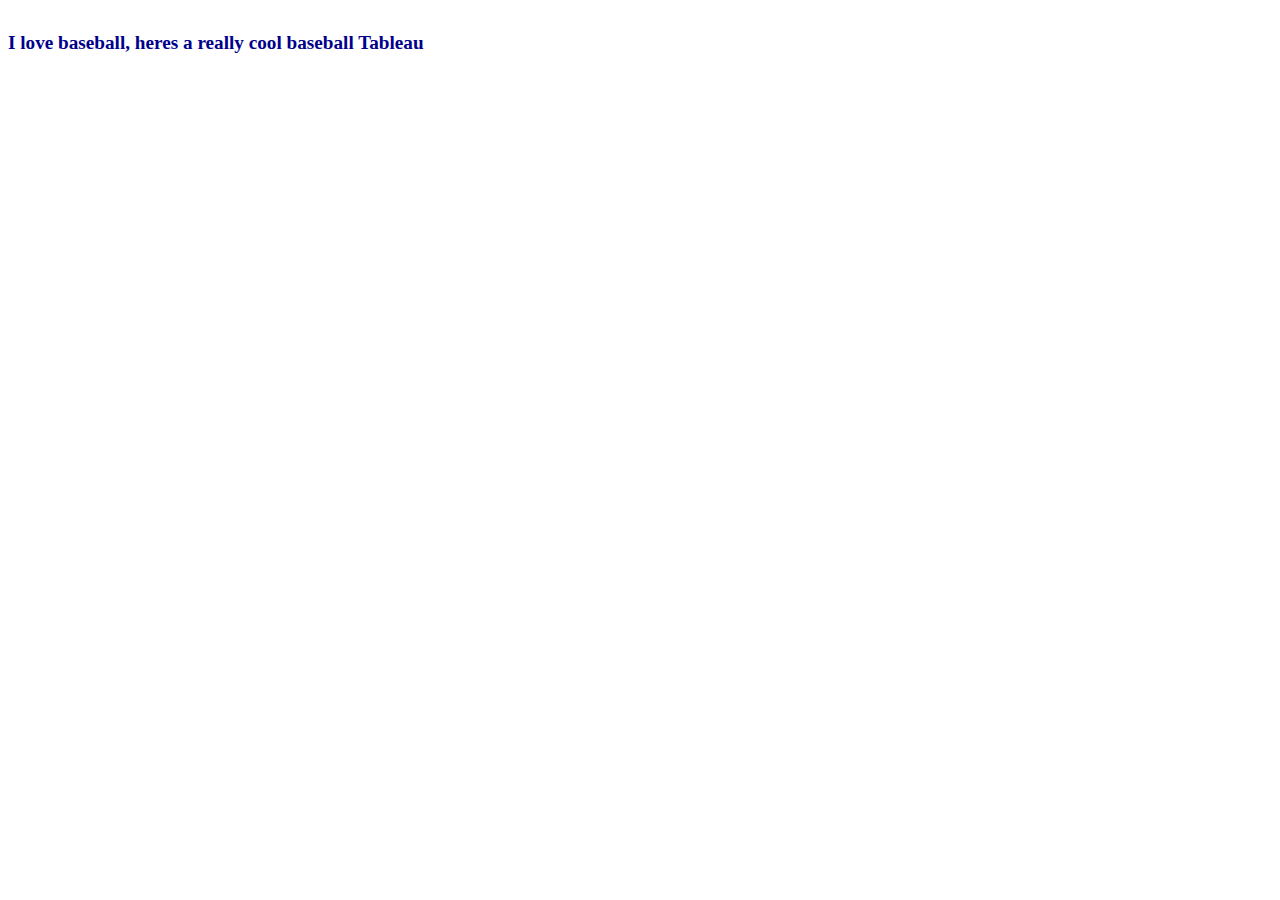
==== html/tableau.html @ 55c8a2fb "first commit" ====
<!DOCTYPE html>
<html lang="en">
<head>
    <meta charset="UTF-8">
    <meta name="viewport" content="width=device-width, initial-scale=1.0">
    <title>Baseball Tableau</title>
    <link rel="stylesheet" href="../css/tableau.css">
</head>
<body>
    <h5> I love baseball, heres a really cool baseball Tableau</h5>
    <div class='tableauPlaceholder' id='viz1701969832473' style='position: relative'><noscript><a href='#'><img alt=' ' src='https:&#47;&#47;public.tableau.com&#47;static&#47;images&#47;ML&#47;MLBAnalytics&#47;Main&#47;1_rss.png' style='border: none' /></a></noscript><object class='tableauViz'  style='display:none;'><param name='host_url' value='https%3A%2F%2Fpublic.tableau.com%2F' /> <param name='embed_code_version' value='3' /> <param name='site_root' value='' /><param name='name' value='MLBAnalytics&#47;Main' /><param name='tabs' value='yes' /><param name='toolbar' value='yes' /><param name='static_image' value='https:&#47;&#47;public.tableau.com&#47;static&#47;images&#47;ML&#47;MLBAnalytics&#47;Main&#47;1.png' /> <param name='animate_transition' value='yes' /><param name='display_static_image' value='yes' /><param name='display_spinner' value='yes' /><param name='display_overlay' value='yes' /><param name='display_count' value='yes' /><param name='language' value='en-US' /></object></div>                <script type='text/javascript'>                    var divElement = document.getElementById('viz1701969832473');                    var vizElement = divElement.getElementsByTagName('object')[0];                    if ( divElement.offsetWidth > 800 ) { vizElement.style.width='1100px';vizElement.style.height='850px';} else if ( divElement.offsetWidth > 500 ) { vizElement.style.width='1100px';vizElement.style.height='850px';} else { vizElement.style.width='100%';vizElement.style.height='1650px';}                     var scriptElement = document.createElement('script');                    scriptElement.src = 'https://public.tableau.com/javascripts/api/viz_v1.js';                    vizElement.parentNode.insertBefore(scriptElement, vizElement);                </script>
</body>
</html>
---- css/tableau.css ----
body {
    background-image: url(../assets/img/cool-background/png);
}

h5 {
    font-family: 'Times New Roman', Times, serif;
    color: darkblue;
    font-size: larger;
}
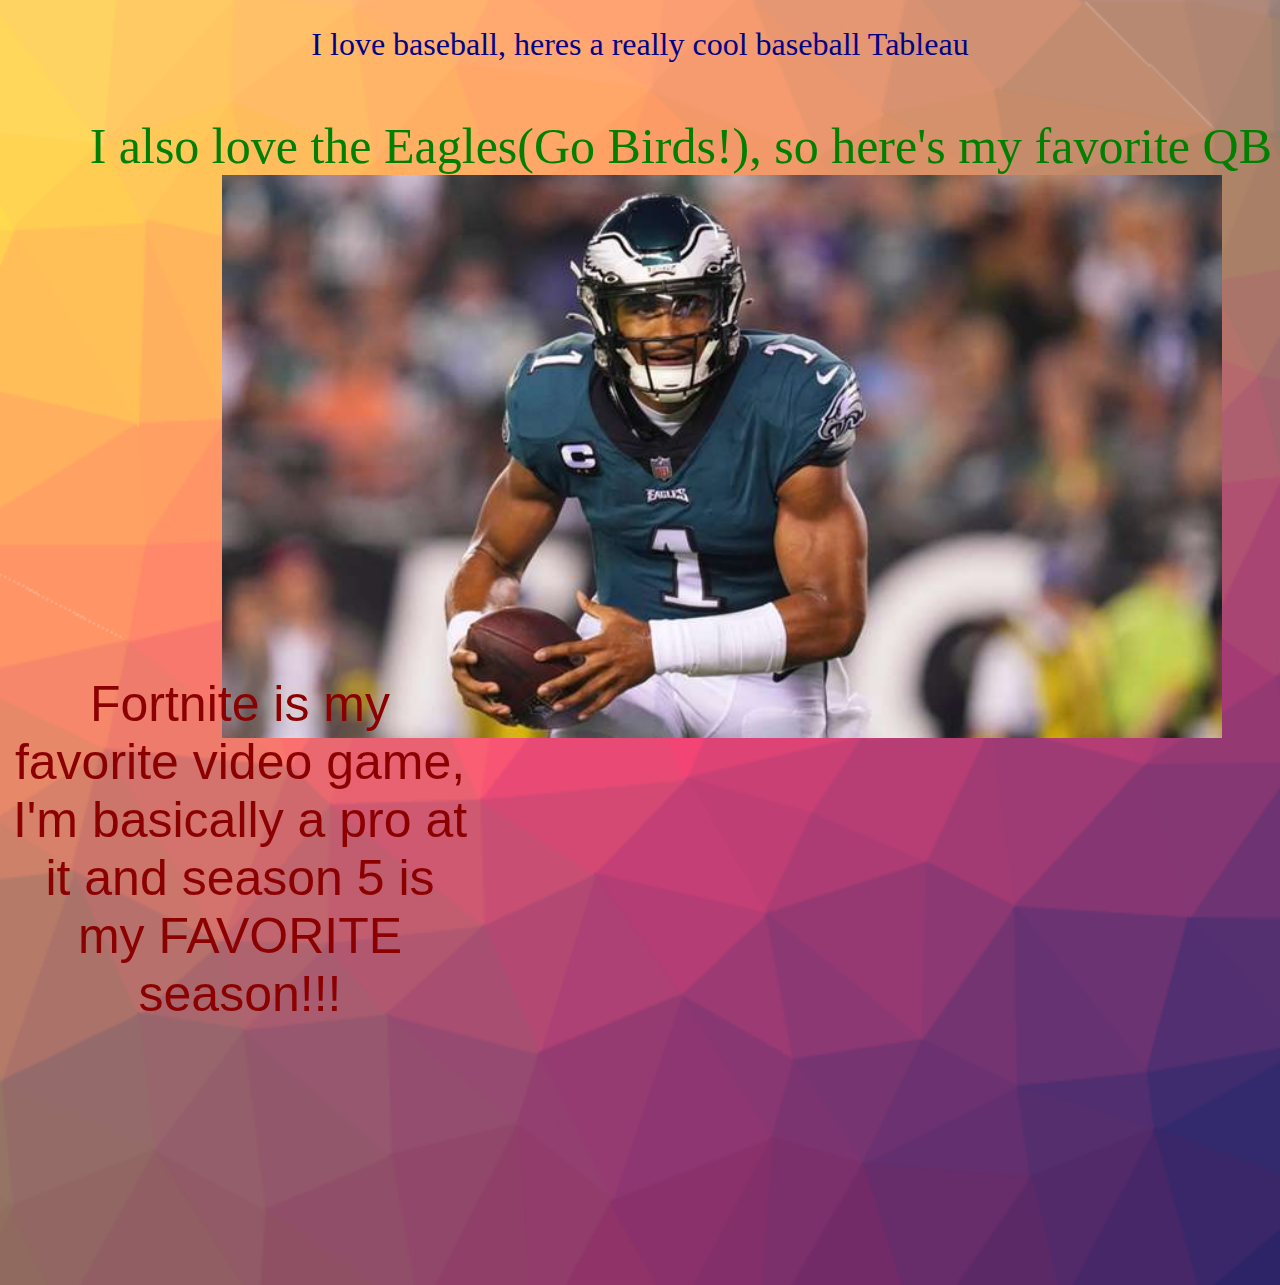
==== commit 7573a59d: "Add files via upload" ====
--- a/html/tableau.html
+++ b/html/tableau.html
@@ -7,7 +7,18 @@
     <link rel="stylesheet" href="../css/tableau.css">
 </head>
 <body>
-    <h5> I love baseball, heres a really cool baseball Tableau</h5>
-    <div class='tableauPlaceholder' id='viz1701969832473' style='position: relative'><noscript><a href='#'><img alt=' ' src='https:&#47;&#47;public.tableau.com&#47;static&#47;images&#47;ML&#47;MLBAnalytics&#47;Main&#47;1_rss.png' style='border: none' /></a></noscript><object class='tableauViz'  style='display:none;'><param name='host_url' value='https%3A%2F%2Fpublic.tableau.com%2F' /> <param name='embed_code_version' value='3' /> <param name='site_root' value='' /><param name='name' value='MLBAnalytics&#47;Main' /><param name='tabs' value='yes' /><param name='toolbar' value='yes' /><param name='static_image' value='https:&#47;&#47;public.tableau.com&#47;static&#47;images&#47;ML&#47;MLBAnalytics&#47;Main&#47;1.png' /> <param name='animate_transition' value='yes' /><param name='display_static_image' value='yes' /><param name='display_spinner' value='yes' /><param name='display_overlay' value='yes' /><param name='display_count' value='yes' /><param name='language' value='en-US' /></object></div>                <script type='text/javascript'>                    var divElement = document.getElementById('viz1701969832473');                    var vizElement = divElement.getElementsByTagName('object')[0];                    if ( divElement.offsetWidth > 800 ) { vizElement.style.width='1100px';vizElement.style.height='850px';} else if ( divElement.offsetWidth > 500 ) { vizElement.style.width='1100px';vizElement.style.height='850px';} else { vizElement.style.width='100%';vizElement.style.height='1650px';}                     var scriptElement = document.createElement('script');                    scriptElement.src = 'https://public.tableau.com/javascripts/api/viz_v1.js';                    vizElement.parentNode.insertBefore(scriptElement, vizElement);                </script>
+    <br>
+    <div class = "gmr"> I love baseball, heres a really cool baseball Tableau</div>
+    <br><br>
+    <center><div class='tableauPlaceholder' id='viz1701969832473' style='position: relative'><noscript><a href='#'><img alt=' ' src='https:&#47;&#47;public.tableau.com&#47;static&#47;images&#47;ML&#47;MLBAnalytics&#47;Main&#47;1_rss.png' style='border: none' /></a></noscript><object class='tableauViz'  style='display:none;'><param name='host_url' value='https%3A%2F%2Fpublic.tableau.com%2F' /> <param name='embed_code_version' value='3' /> <param name='site_root' value='' /><param name='name' value='MLBAnalytics&#47;Main' /><param name='tabs' value='yes' /><param name='toolbar' value='yes' /><param name='static_image' value='https:&#47;&#47;public.tableau.com&#47;static&#47;images&#47;ML&#47;MLBAnalytics&#47;Main&#47;1.png' /> <param name='animate_transition' value='yes' /><param name='display_static_image' value='yes' /><param name='display_spinner' value='yes' /><param name='display_overlay' value='yes' /><param name='display_count' value='yes' /><param name='language' value='en-US' /></object></div>                <script type='text/javascript'>                    var divElement = document.getElementById('viz1701969832473');                    var vizElement = divElement.getElementsByTagName('object')[0];                    if ( divElement.offsetWidth > 800 ) { vizElement.style.width='1100px';vizElement.style.height='850px';} else if ( divElement.offsetWidth > 500 ) { vizElement.style.width='1100px';vizElement.style.height='850px';} else { vizElement.style.width='100%';vizElement.style.height='1650px';}                     var scriptElement = document.createElement('script');                    scriptElement.src = 'https://public.tableau.com/javascripts/api/viz_v1.js';                    vizElement.parentNode.insertBefore(scriptElement, vizElement);                </script></center>
+    <br>
+    <div class ="nite">I also love the Eagles(Go Birds!), so here's my favorite QB</div>
+    <a class = "hurtz"><img src="../assets/img/eagles.jpeg" width = 125%></a>
+    <br>
+    <div class="fort">Fortnite is my favorite video game, I'm basically a pro at it and season 5 is my FAVORITE season!!!</div>
+        <center>
+        <iframe width="800" height="500" src="https://www.youtube.com/embed/Wjij-OX9RKI?si=rUncey1REfee2xAN" title="YouTube video player" frameborder="0" allow="accelerometer; autoplay; clipboard-write; encrypted-media; gyroscope; picture-in-picture; web-share" allowfullscreen></iframe>
+        </center>
+    </div>
 </body>
 </html>--- a/css/tableau.css
+++ b/css/tableau.css
@@ -1,9 +1,39 @@
 body {
-    background-image: url(../assets/img/cool-background/png);
+    background-image: url(../assets/img/cool-background.png) ;
+    height: 100%;
+    background-position: center;
+    background-repeat: no-repeat;
+    background-size: cover;
 }
 
-h5 {
+.gmr {
     font-family: 'Times New Roman', Times, serif;
     color: darkblue;
-    font-size: larger;
+    font-size: xx-large;
+    top: 50px;
+    text-align: center;
+}
+
+.nite {
+    font-family: cursive;
+    color: green;
+    font-size: 50px;
+    position: relative;
+    float: right;
+}
+
+.hurtz{
+    font-size: 150px;
+    position: relative;
+    float: right;
+    right: 250px;
+}
+
+.fort {
+    font-family: Arial, Helvetica, sans-serif;
+    font-size: 50px;
+    position: relative;
+    top: 500px;
+    text-align: center;
+    color: darkred;
 }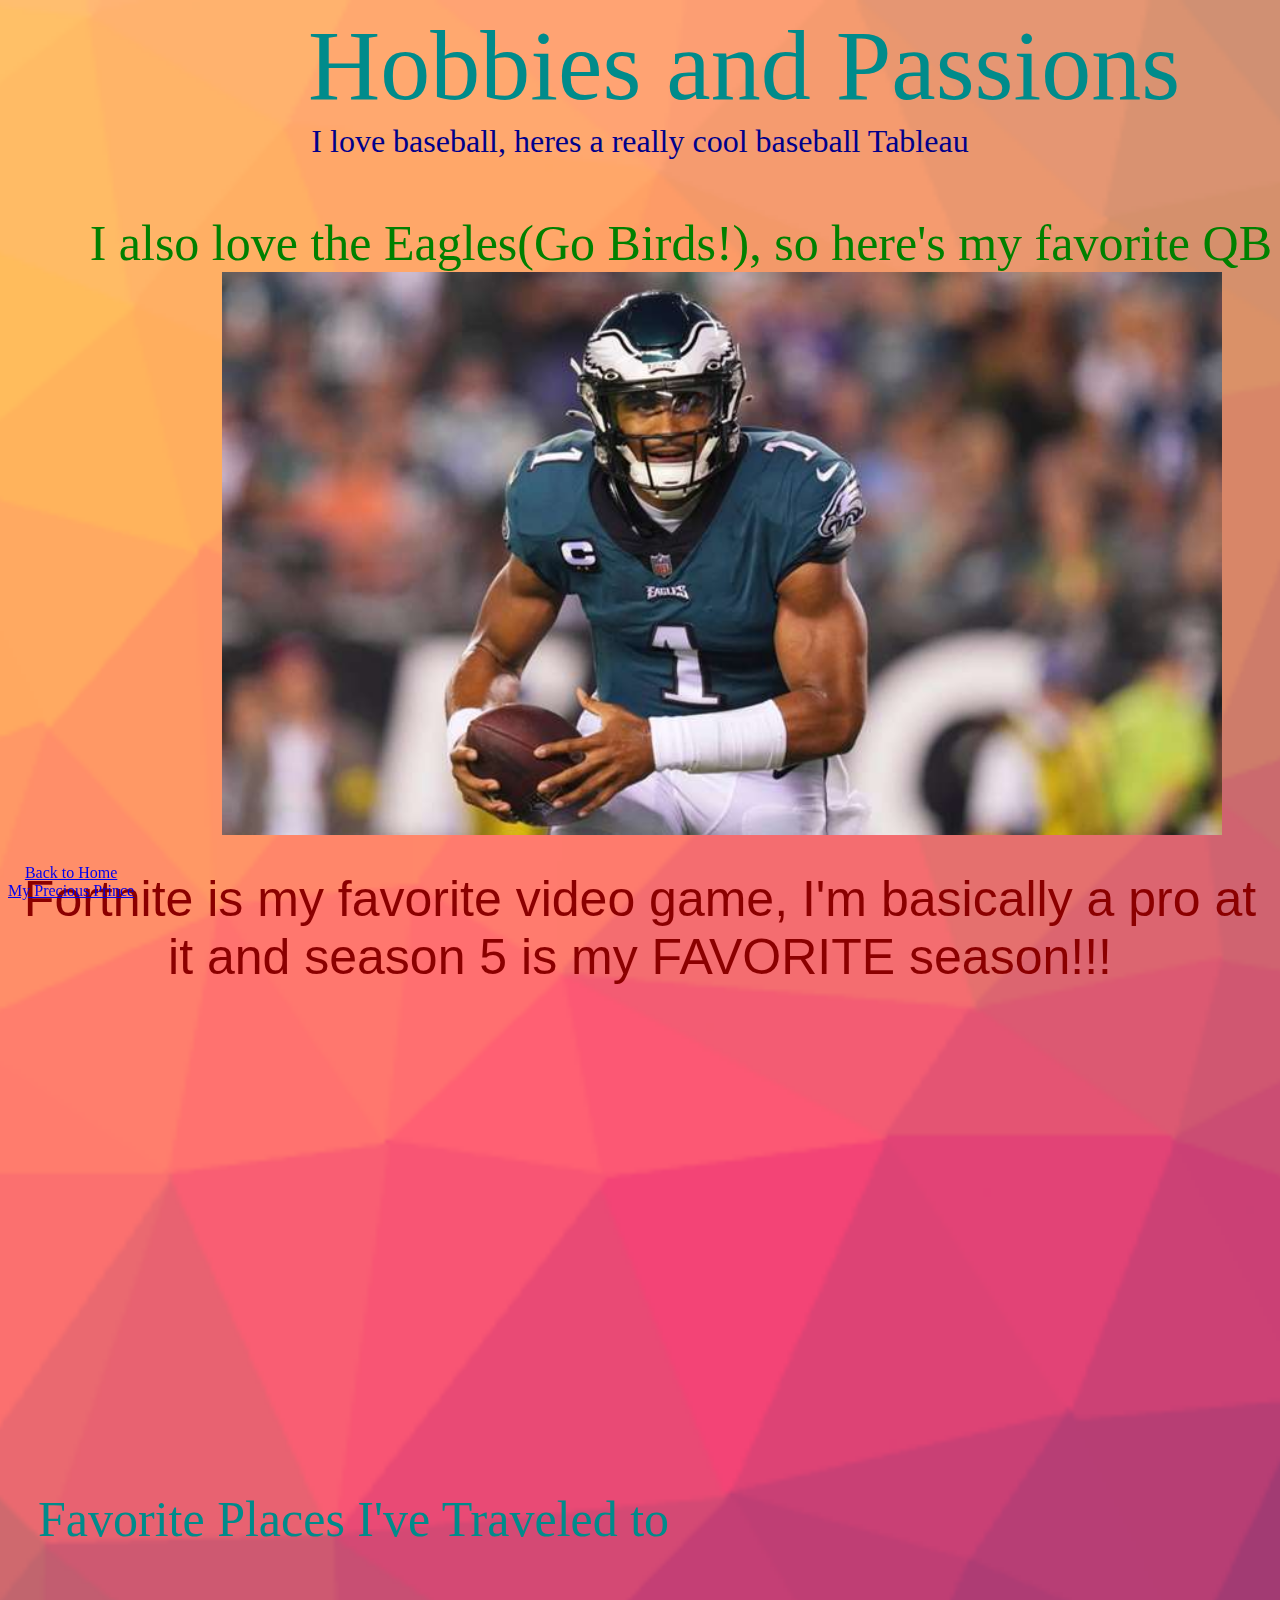
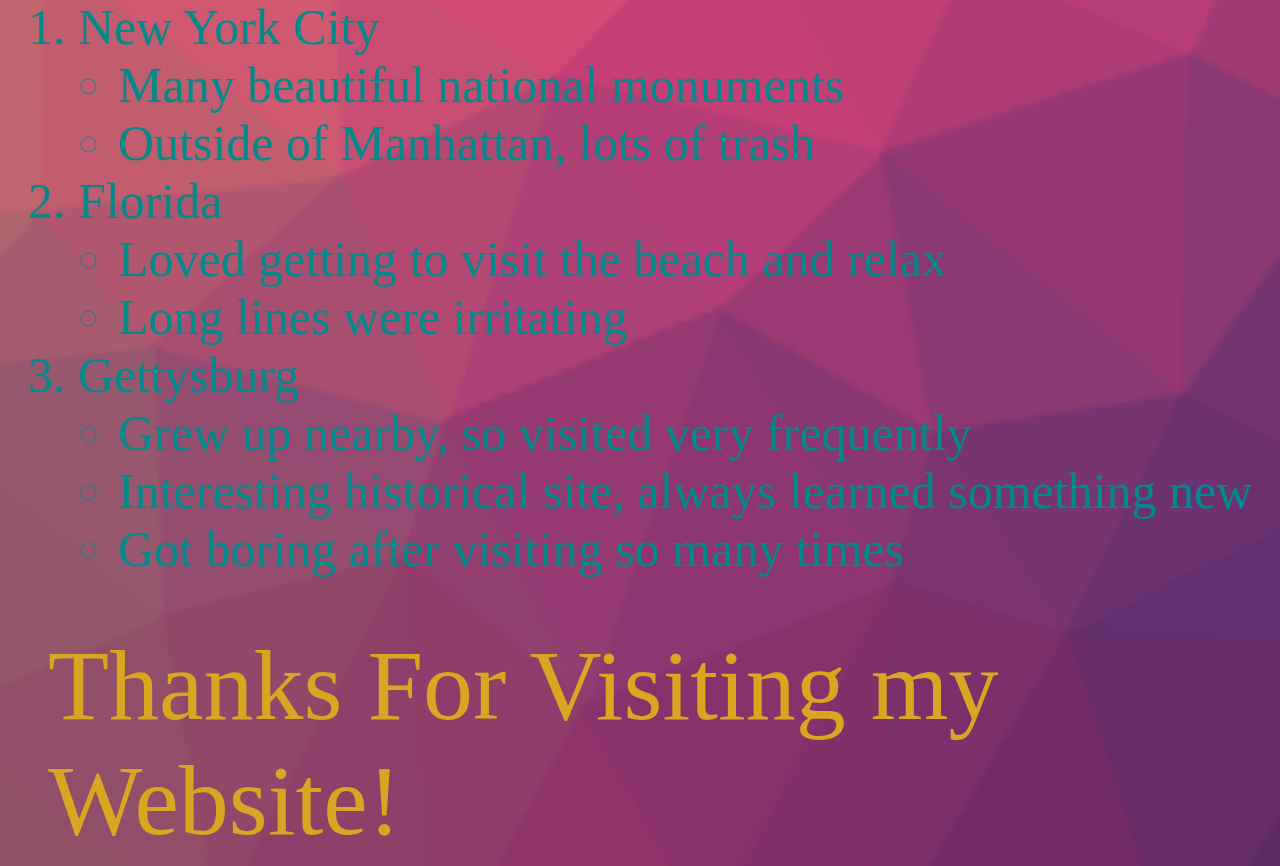
==== commit 726a6f4c: "Add files via upload" ====
--- a/html/tableau.html
+++ b/html/tableau.html
@@ -7,18 +7,50 @@
     <link rel="stylesheet" href="../css/tableau.css">
 </head>
 <body>
+    <element class="thnks">
+        Hobbies and Passions
+    </element>
     <br>
     <div class = "gmr"> I love baseball, heres a really cool baseball Tableau</div>
     <br><br>
     <center><div class='tableauPlaceholder' id='viz1701969832473' style='position: relative'><noscript><a href='#'><img alt=' ' src='https:&#47;&#47;public.tableau.com&#47;static&#47;images&#47;ML&#47;MLBAnalytics&#47;Main&#47;1_rss.png' style='border: none' /></a></noscript><object class='tableauViz'  style='display:none;'><param name='host_url' value='https%3A%2F%2Fpublic.tableau.com%2F' /> <param name='embed_code_version' value='3' /> <param name='site_root' value='' /><param name='name' value='MLBAnalytics&#47;Main' /><param name='tabs' value='yes' /><param name='toolbar' value='yes' /><param name='static_image' value='https:&#47;&#47;public.tableau.com&#47;static&#47;images&#47;ML&#47;MLBAnalytics&#47;Main&#47;1.png' /> <param name='animate_transition' value='yes' /><param name='display_static_image' value='yes' /><param name='display_spinner' value='yes' /><param name='display_overlay' value='yes' /><param name='display_count' value='yes' /><param name='language' value='en-US' /></object></div>                <script type='text/javascript'>                    var divElement = document.getElementById('viz1701969832473');                    var vizElement = divElement.getElementsByTagName('object')[0];                    if ( divElement.offsetWidth > 800 ) { vizElement.style.width='1100px';vizElement.style.height='850px';} else if ( divElement.offsetWidth > 500 ) { vizElement.style.width='1100px';vizElement.style.height='850px';} else { vizElement.style.width='100%';vizElement.style.height='1650px';}                     var scriptElement = document.createElement('script');                    scriptElement.src = 'https://public.tableau.com/javascripts/api/viz_v1.js';                    vizElement.parentNode.insertBefore(scriptElement, vizElement);                </script></center>
     <br>
-    <div class ="nite">I also love the Eagles(Go Birds!), so here's my favorite QB</div>
-    <a class = "hurtz"><img src="../assets/img/eagles.jpeg" width = 125%></a>
+    <span id="hurtty" class ="nite">I also love the Eagles(Go Birds!), so here's my favorite QB</span>
+    <a href="https://www.nfl.com/teams/philadelphia-eagles/" class = "hurtz"><img src="../assets/img/eagles.jpeg" width = 125%></a>
     <br>
     <div class="fort">Fortnite is my favorite video game, I'm basically a pro at it and season 5 is my FAVORITE season!!!</div>
+    <br>
         <center>
         <iframe width="800" height="500" src="https://www.youtube.com/embed/Wjij-OX9RKI?si=rUncey1REfee2xAN" title="YouTube video player" frameborder="0" allow="accelerometer; autoplay; clipboard-write; encrypted-media; gyroscope; picture-in-picture; web-share" allowfullscreen></iframe>
         </center>
-    </div>
+    <element class="footer">
+        <a href="../index.html">Back to Home</a>
+        <br>
+        <a href="#hurtty">My Precious Prince</a>
+    </element>
+    <element class="nity">
+        Favorite Places I've Traveled to
+        <ol>
+            <li>New York City</li>
+                <ul>
+                    <li>Many beautiful national monuments</li>
+                    <li>Outside of Manhattan, lots of trash</li>
+                </ul>
+            <li>Florida</li>
+                <ul>
+                    <li>Loved getting to visit the beach and relax</li>
+                    <li>Long lines were irritating</li>
+                </ul>
+            <li>Gettysburg</li>
+                <ul>
+                    <li>Grew up nearby, so visited very frequently</li>
+                    <li>Interesting historical site, always learned something new</li>
+                    <li>Got boring after visiting so many times</li>
+                </ul>
+        </ol>
+    </element>
+    <element class="thanks">
+        Thanks For Visiting my Website!
+    </element>
 </body>
 </html>--- a/css/tableau.css
+++ b/css/tableau.css
@@ -22,6 +22,14 @@
     float: right;
 }
 
+.nity {
+    font-family:'Times New Roman', Times, serif;
+    color: darkcyan;
+    font-size: 50px;
+    position: relative;
+    left: 30px;
+}
+
 .hurtz{
     font-size: 150px;
     position: relative;
@@ -32,8 +40,35 @@
 .fort {
     font-family: Arial, Helvetica, sans-serif;
     font-size: 50px;
+    text-align: center;
     position: relative;
-    top: 500px;
+    float: right;
+    color: darkred;
+}
+
+.footer {
+    position: fixed;
+    bottom: 0px;
+    font-family: fantasy;
+    font-size: medium;
     text-align: center;
-    color: darkred;
+    z-index: 1;
+}
+
+.thanks {
+    font-family: 'Times New Roman', Times, serif;
+    color:goldenrod;
+    font-size: 100px;
+    text-align: center;
+    position:relative;
+    left: 40px;
+}
+
+.thnks {
+    font-family: 'Times New Roman', Times, serif;
+    color:darkcyan;
+    font-size: 100px;
+    text-align: center;
+    position:relative;
+    left: 300px;
 }